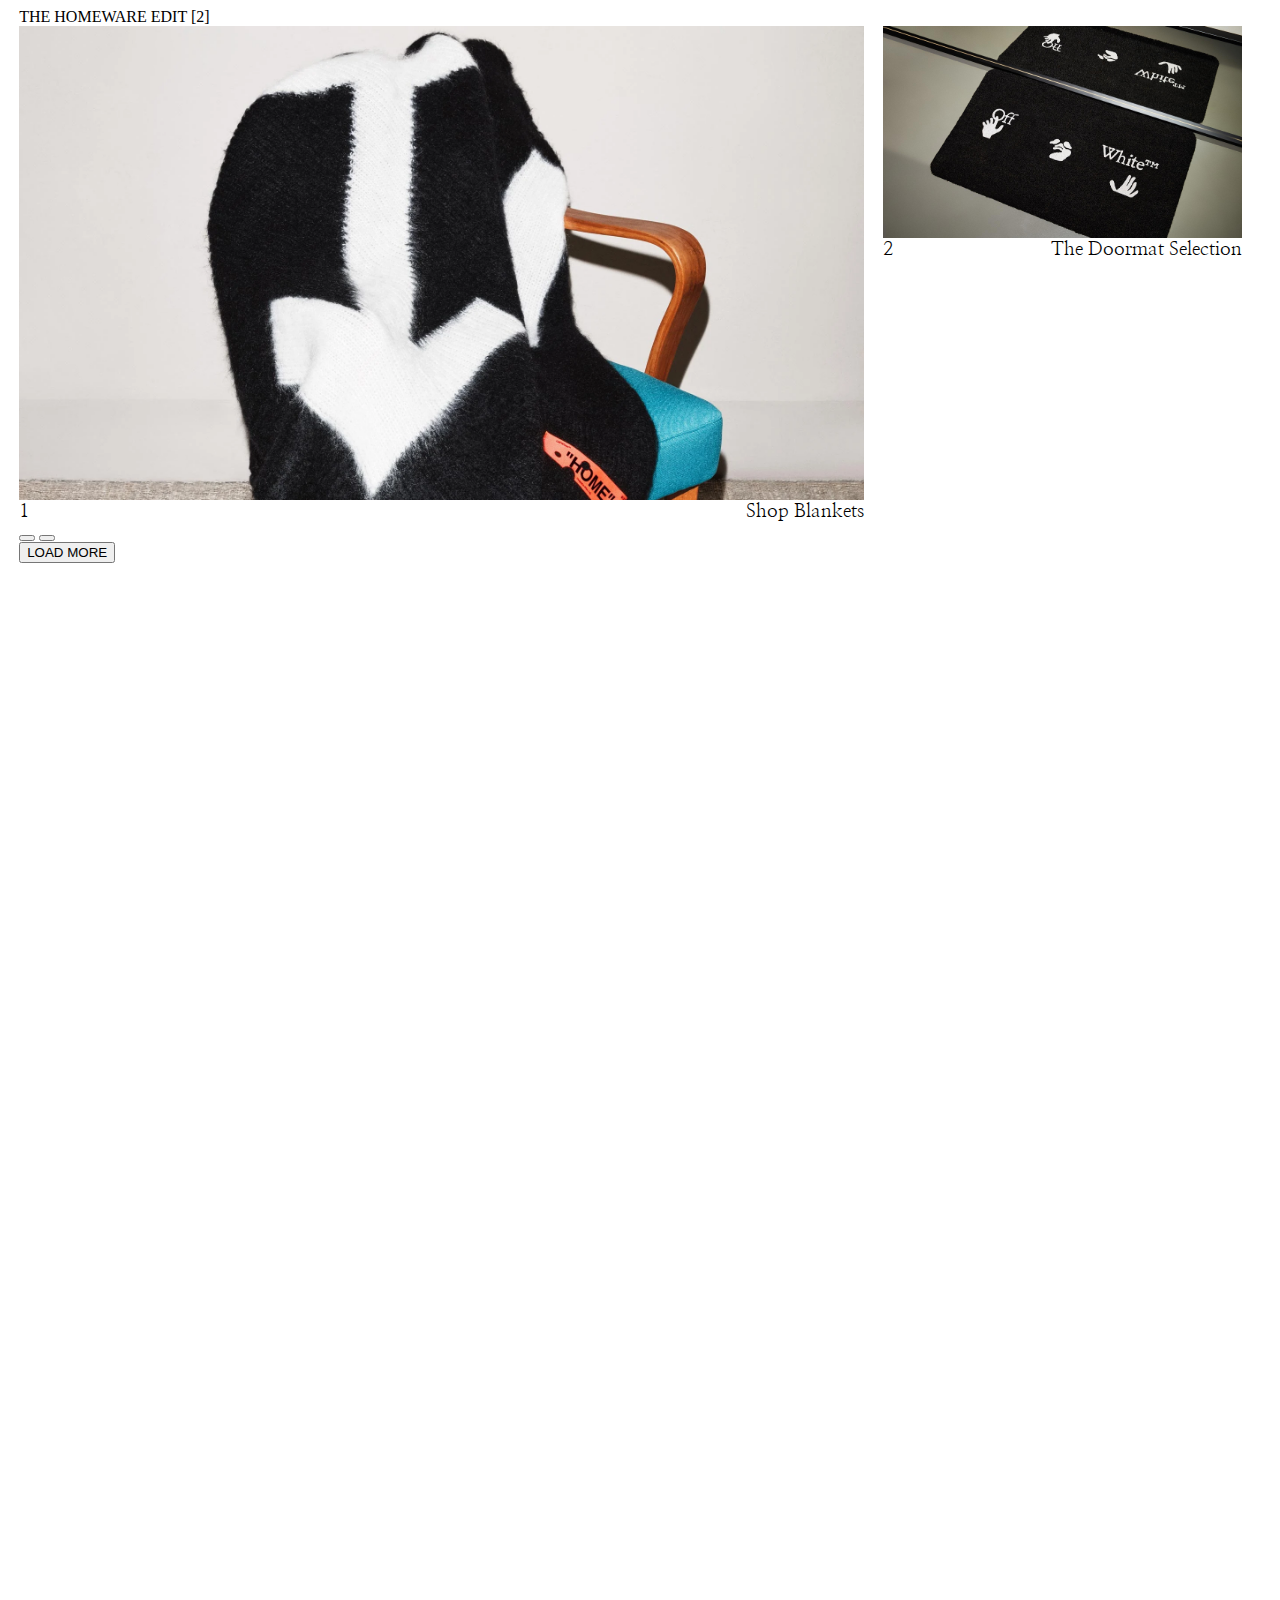
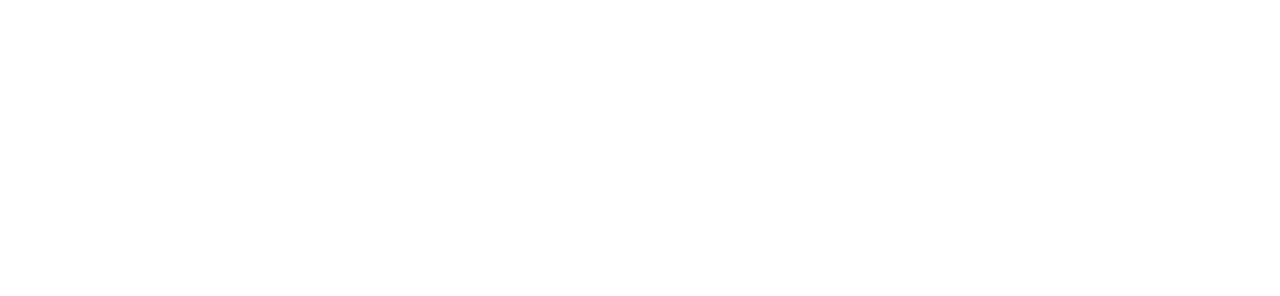
==== index.html @ e5d29484 "Implement 2 image layout" ====
<!DOCTYPE html>
<html lang="en">
<head>
    <meta charset="UTF-8">
    <title>Homeware</title>
    <link rel="preconnect" href="https://fonts.googleapis.com">
    <link rel="preconnect" href="https://fonts.gstatic.com" crossorigin>
    <link href="https://fonts.googleapis.com/css2?family=Nanum+Myeongjo:wght@700&display=swap" rel="stylesheet">
    <link rel="stylesheet" href="index.css">
    <meta name="viewport" content="width=device-width, initial-scale=1, maximum-scale=1, user-scalable=yes"/>
</head>
<body>
<header></header>
<section>
    <div class="category">
        <h class="textStyle1">THE HOMEWARE EDIT</h>
        <h class="textStyle1">[2]</h>
    </div>
    <div class="linkBox">
        <article class="linkGoods">
            <div class="imgBox">
                <img src="imgs/link1.webp">
            </div>
            <div class="linkText">
                <h class="textStyle2" id="linkTextNumber">1</h>
                <h class="textStyle2">Shop Blankets</h>
            </div>
        </article>
        <article class="linkGoods" id="linkGoods2">
            <div class="imgBox" id="imgBox2">
            <img src="imgs/link2.jpg">
            </div>
            <div class="linkText">
                <h class="textStyle2" id="linkTextNumber">2</h>
                <h class="textStyle2">The Doormat Selection</h>
            </div>
        </article>
    </div>
</section>
<section>
    <div class="category"></div>
    <div class="linkBox">
        <article class="linkGoods">
        </article>
    </div>
</section>
<section>
    <div class="category"></div>
    <div class="pickBox">
        <article class="pickGoods">
        </article>
        <article class="pickGoods">
        </article>
        <article class="pickGoods">
        </article>
        <article class="pickGoods">
        </article>
        <article class="pickGoods">
        </article>
        <article class="pickGoods">
        </article>
    </div>
</section>
<section>
    <div class="category"></div>
    <div class="linkBox">
        <article class="linkGoods">
        </article>
        <article class="linkGoods"></article>
    </div>
</section>
<section>
    <div class="buttonBox">
        <button></button>
        <button></button>
    </div>
    <div class="category"></div>
    <div class="shopBox">
        <article class="halfGoods"></article>
        <article class="halfGoods"></article>
        <article class="halfGoods"></article>
        <article class="halfGoods"></article>
        <article class="quarterGoods"></article>
        <article class="quarterGoods"></article>
        <article class="quarterGoods"></article>
        <article class="quarterGoods"></article>
        <article class="quarterGoods"></article>
        <article class="quarterGoods"></article>
        <article class="quarterGoods"></article>
        <article class="quarterGoods"></article>
        <article class="halfGoods"></article>
        <article class="halfGoods"></article>
        <article class="halfGoods"></article>
        <article class="halfGoods"></article>
        <article class="quarterGoods"></article>
        <article class="quarterGoods"></article>
        <article class="quarterGoods"></article>
        <article class="quarterGoods"></article>
        <article class="quarterGoods"></article>
        <article class="quarterGoods"></article>
        <article class="quarterGoods"></article>
        <article class="quarterGoods"></article>
        <article class="halfGoods"></article>
        <article class="halfGoods"></article>
        <article class="halfGoods"></article>
        <article class="halfGoods"></article>
        <article class="quarterGoods"></article>
        <article class="quarterGoods"></article>
        <article class="quarterGoods"></article>
        <article class="quarterGoods"></article>
        <article class="quarterGoods"></article>
        <article class="quarterGoods"></article>
        <article class="quarterGoods"></article>
        <article class="quarterGoods"></article>
    </div>
</section>
<button id="loadMore">LOAD MORE</button>

</body>
</html>
---- index.css ----
body {
    margin-left: 1.2rem;
    margin-right: 1.2rem;
    margin-bottom: 1333px;
    overflow-x: hidden;
}
.linkBox {
    display: flex;
}
.linkGoods{
    margin-right: 1.2rem;
}
.linkText {
    display: flex;
    justify-content: space-between;
}
.textStyle2 {
    font-family: 'Nanum Myeongjo', serif;
    font-size: 1.2em;
}
.imgBox {
    width: 66vw;
    height: 37vw;
    overflow: hidden;
}
img {
    width: 100%;
}
#linkTextNumber {
    display: none;
}

/*pc*/
@media screen and (orientation:landscape) and (min-width: 1024px){
    #linkTextNumber {
        display: block;
    }
    #imgBox2 {
        width: auto;
        height: calc((34vw - 3.6rem) * 100 / 178);
        overflow: hidden;
    }
    #linkGoods2 {
        width: max-content;
    }
}
/*tablet*/
@media screen and (min-width: 768px) and (max-width: 1023px){

}
/*mobile*/
@media screen and (max-width: 767px){

}
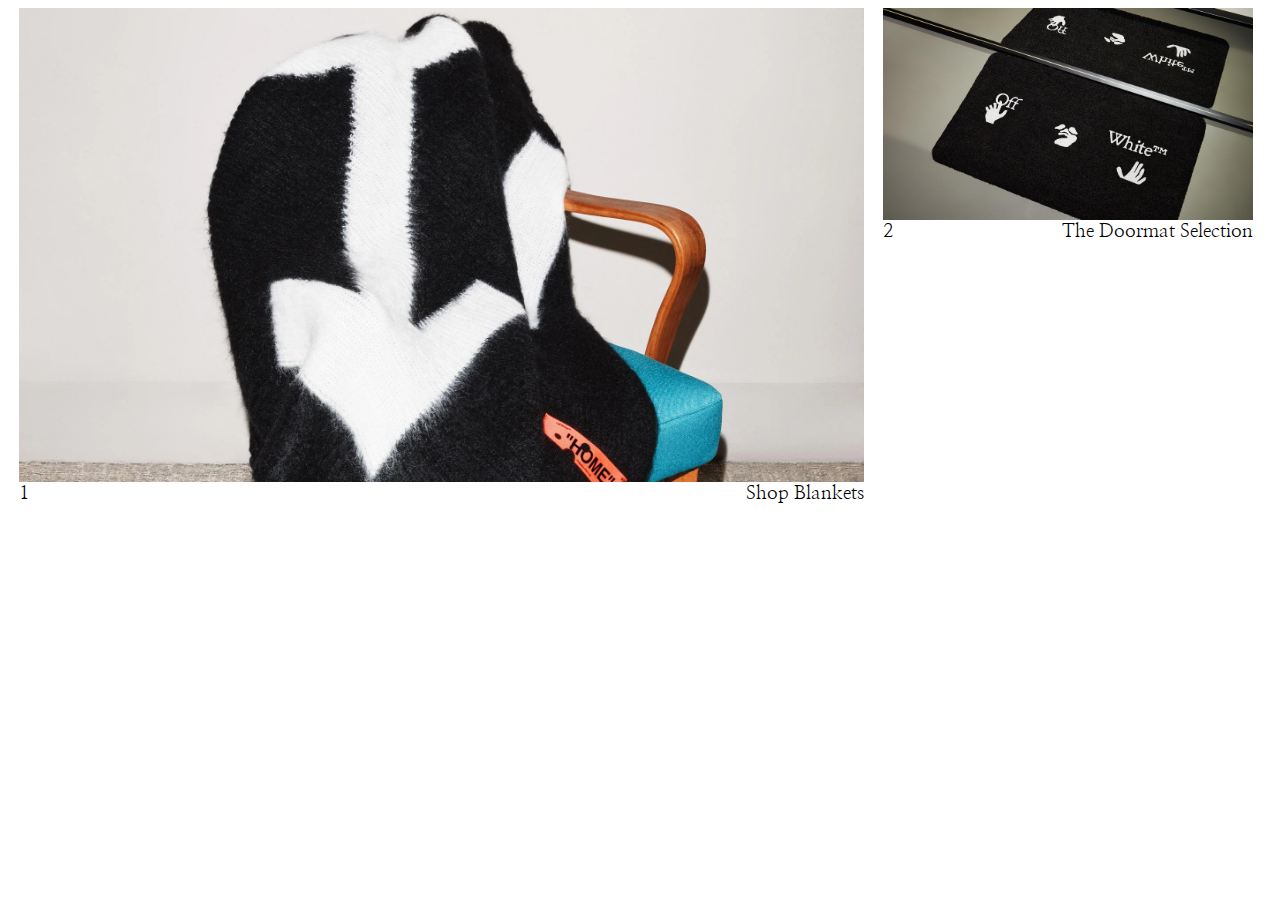
==== commit d61a65b0: "Remove unneeded code from index.html" ====
--- a/index.html
+++ b/index.html
@@ -10,12 +10,7 @@
     <meta name="viewport" content="width=device-width, initial-scale=1, maximum-scale=1, user-scalable=yes"/>
 </head>
 <body>
-<header></header>
 <section>
-    <div class="category">
-        <h class="textStyle1">THE HOMEWARE EDIT</h>
-        <h class="textStyle1">[2]</h>
-    </div>
     <div class="linkBox">
         <article class="linkGoods">
             <div class="imgBox">
@@ -37,84 +32,5 @@
         </article>
     </div>
 </section>
-<section>
-    <div class="category"></div>
-    <div class="linkBox">
-        <article class="linkGoods">
-        </article>
-    </div>
-</section>
-<section>
-    <div class="category"></div>
-    <div class="pickBox">
-        <article class="pickGoods">
-        </article>
-        <article class="pickGoods">
-        </article>
-        <article class="pickGoods">
-        </article>
-        <article class="pickGoods">
-        </article>
-        <article class="pickGoods">
-        </article>
-        <article class="pickGoods">
-        </article>
-    </div>
-</section>
-<section>
-    <div class="category"></div>
-    <div class="linkBox">
-        <article class="linkGoods">
-        </article>
-        <article class="linkGoods"></article>
-    </div>
-</section>
-<section>
-    <div class="buttonBox">
-        <button></button>
-        <button></button>
-    </div>
-    <div class="category"></div>
-    <div class="shopBox">
-        <article class="halfGoods"></article>
-        <article class="halfGoods"></article>
-        <article class="halfGoods"></article>
-        <article class="halfGoods"></article>
-        <article class="quarterGoods"></article>
-        <article class="quarterGoods"></article>
-        <article class="quarterGoods"></article>
-        <article class="quarterGoods"></article>
-        <article class="quarterGoods"></article>
-        <article class="quarterGoods"></article>
-        <article class="quarterGoods"></article>
-        <article class="quarterGoods"></article>
-        <article class="halfGoods"></article>
-        <article class="halfGoods"></article>
-        <article class="halfGoods"></article>
-        <article class="halfGoods"></article>
-        <article class="quarterGoods"></article>
-        <article class="quarterGoods"></article>
-        <article class="quarterGoods"></article>
-        <article class="quarterGoods"></article>
-        <article class="quarterGoods"></article>
-        <article class="quarterGoods"></article>
-        <article class="quarterGoods"></article>
-        <article class="quarterGoods"></article>
-        <article class="halfGoods"></article>
-        <article class="halfGoods"></article>
-        <article class="halfGoods"></article>
-        <article class="halfGoods"></article>
-        <article class="quarterGoods"></article>
-        <article class="quarterGoods"></article>
-        <article class="quarterGoods"></article>
-        <article class="quarterGoods"></article>
-        <article class="quarterGoods"></article>
-        <article class="quarterGoods"></article>
-        <article class="quarterGoods"></article>
-        <article class="quarterGoods"></article>
-    </div>
-</section>
-<button id="loadMore">LOAD MORE</button>
-
 </body>
 </html>--- a/index.css
+++ b/index.css
@@ -1,7 +1,5 @@
 body {
     margin-left: 1.2rem;
-    margin-right: 1.2rem;
-    margin-bottom: 1333px;
     overflow-x: hidden;
 }
 .linkBox {
@@ -26,6 +24,7 @@
 img {
     width: 100%;
 }
+
 #linkTextNumber {
     display: none;
 }
